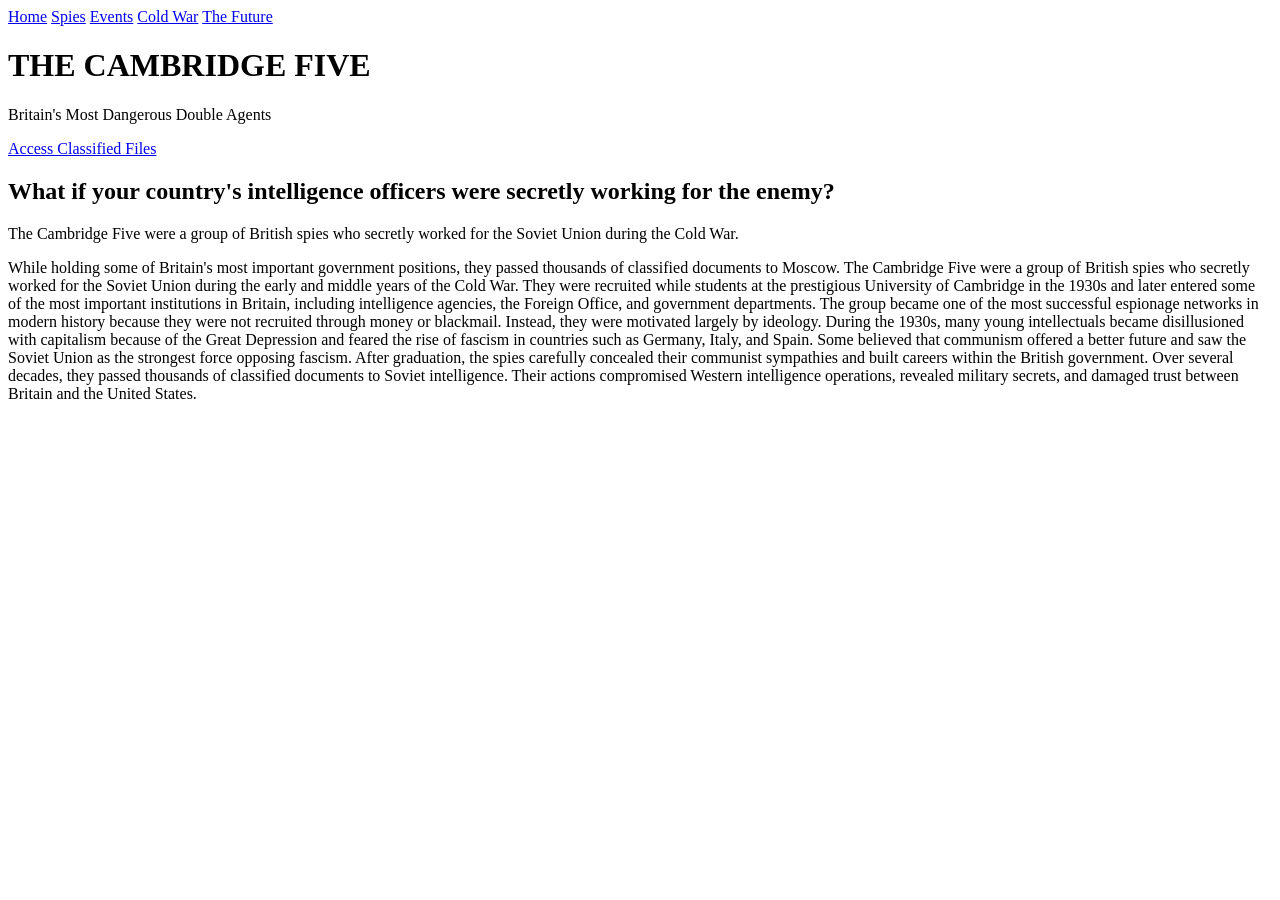
==== index.html @ 772b4c32 "Add files via upload" ====
<!DOCTYPE html>
<html>
<head>
<title>The Cambridge Five</title>
<link rel="stylesheet" href="css/style.css">
</head>

<body>

<nav>
    <a href="index.html">Home</a>
    <a href="spies.html">Spies</a>
    <a href="timeline.html">Events</a>
    <a href="coldwar.html">Cold War</a>
    <a href="today.html">The Future</a>
</nav>

<header>

<h1>THE CAMBRIDGE FIVE</h1>

<p>
Britain's Most Dangerous Double Agents
</p>

<a class="button" href="spies.html">
Access Classified Files
</a>

</header>

<section>

<h2>What if your country's intelligence officers were secretly working for the enemy?</h2>

<p>
The Cambridge Five were a group of British spies who secretly worked
for the Soviet Union during the Cold War.
</p>

<p>
While holding some of Britain's most important government positions,
they passed thousands of classified documents to Moscow.

The Cambridge Five were a group of British spies who secretly worked for the Soviet Union during the early and middle years of the Cold War. They were recruited while students at the prestigious University of Cambridge in the 1930s and later entered some of the most important institutions in Britain, including intelligence agencies, the Foreign Office, and government departments.

The group became one of the most successful espionage networks in modern history because they were not recruited through money or blackmail. Instead, they were motivated largely by ideology. During the 1930s, many young intellectuals became disillusioned with capitalism because of the Great Depression and feared the rise of fascism in countries such as Germany, Italy, and Spain. Some believed that communism offered a better future and saw the Soviet Union as the strongest force opposing fascism.

After graduation, the spies carefully concealed their communist sympathies and built careers within the British government. Over several decades, they passed thousands of classified documents to Soviet intelligence. Their actions compromised Western intelligence operations, revealed military secrets, and damaged trust between Britain and the United States.
</p>

</section>

</body>
</html>
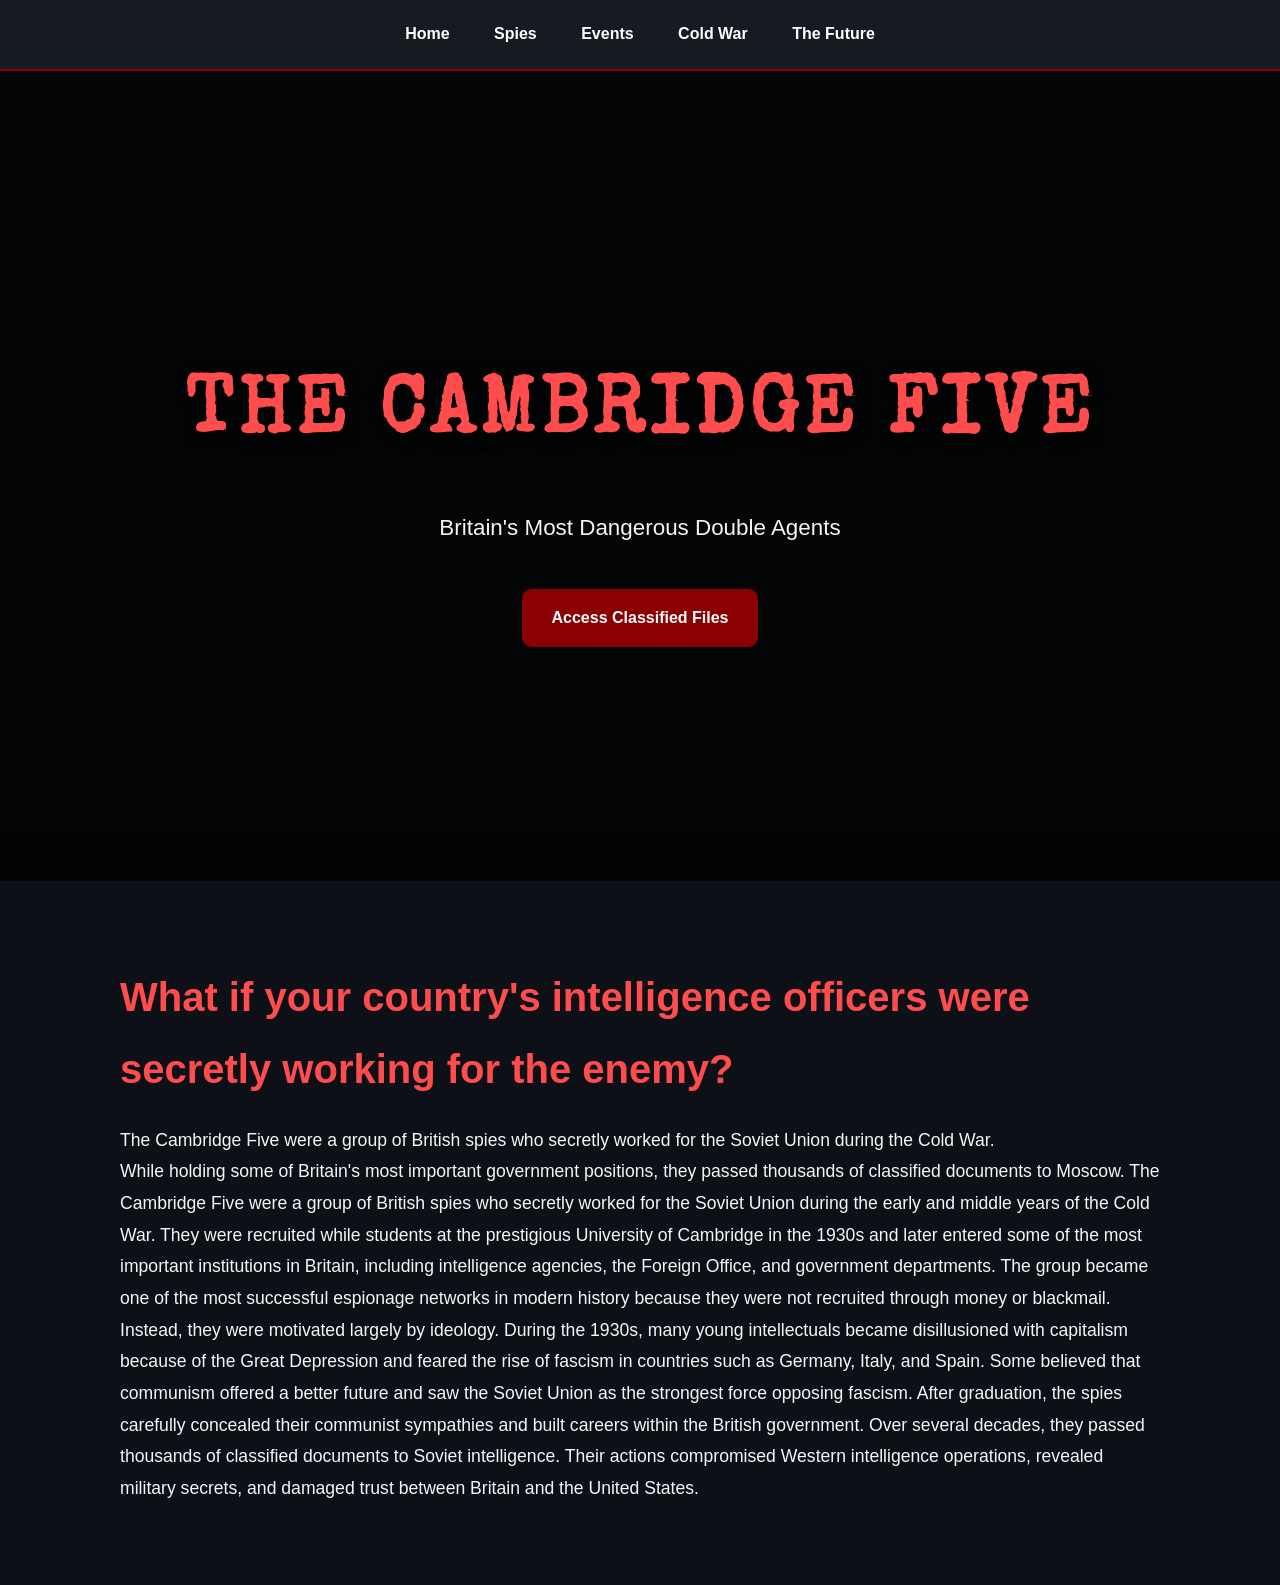
==== commit 26f5ef6c: "Update index.html" ====
--- a/index.html
+++ b/index.html
@@ -2,7 +2,7 @@
 <html>
 <head>
 <title>The Cambridge Five</title>
-<link rel="stylesheet" href="css/style.css">
+<link rel="stylesheet" href="style.css">
 </head>
 
 <body>
@@ -52,4 +52,4 @@
 </section>
 
 </body>
-</html>+</html>
--- a/style.css
+++ b/style.css
@@ -0,0 +1,223 @@
+@import url('https://fonts.googleapis.com/css2?family=Special+Elite&family=Montserrat:wght@300;400;600;700&display=swap');
+
+*{
+    margin:0;
+    padding:0;
+    box-sizing:border-box;
+}
+
+body{
+    background:#0d1117;
+    color:#f5f5f5;
+    font-family:'Montserrat',sans-serif;
+    line-height:1.8;
+}
+
+/* Navigation */
+
+nav{
+    background:#161b22;
+    padding:20px;
+    text-align:center;
+    border-bottom:2px solid #8b0000;
+    position:sticky;
+    top:0;
+    z-index:1000;
+}
+
+nav a{
+    color:white;
+    text-decoration:none;
+    margin:0 20px;
+    font-weight:600;
+    transition:0.3s;
+}
+
+nav a:hover{
+    color:#ff4d4d;
+}
+
+/* Hero Section */
+
+header{
+    min-height:90vh;
+    display:flex;
+    flex-direction:column;
+    justify-content:center;
+    align-items:center;
+    text-align:center;
+    padding:40px;
+    background:
+    linear-gradient(
+        rgba(0,0,0,.7),
+        rgba(0,0,0,.8)
+    ),
+    url("https://images.unsplash.com/photo-1520607162513-77705c0f0d4a");
+    background-size:cover;
+    background-position:center;
+}
+
+header h1{
+    font-size:5rem;
+    font-family:'Special Elite',cursive;
+    color:#ff4d4d;
+    letter-spacing:5px;
+    margin-bottom:20px;
+    text-shadow:3px 3px 15px black;
+}
+
+header p{
+    font-size:1.4rem;
+    max-width:800px;
+    margin-bottom:40px;
+}
+
+/* Buttons */
+
+.button{
+    background:#8b0000;
+    color:white;
+    text-decoration:none;
+    padding:15px 30px;
+    border-radius:10px;
+    font-weight:700;
+    transition:.3s;
+}
+
+.button:hover{
+    background:#cc0000;
+    transform:translateY(-3px);
+}
+
+/* General Sections */
+
+section{
+    max-width:1100px;
+    margin:auto;
+    padding:80px 30px;
+}
+
+section h2{
+    font-size:2.5rem;
+    margin-bottom:20px;
+    color:#ff4d4d;
+}
+
+section p{
+    font-size:1.1rem;
+}
+
+/* Spy Cards */
+
+.card{
+    background:#161b22;
+    margin:30px auto;
+    max-width:900px;
+    padding:30px;
+    border-left:8px solid #ff4d4d;
+    border-radius:15px;
+    box-shadow:0 10px 30px rgba(0,0,0,.4);
+    transition:.3s;
+}
+
+.card:hover{
+    transform:translateY(-6px);
+}
+
+.card h2{
+    color:#ff4d4d;
+    margin-bottom:10px;
+}
+
+.card p{
+    color:#d8d8d8;
+}
+
+/* Timeline */
+
+.timeline{
+    max-width:900px;
+    margin:auto;
+    list-style:none;
+}
+
+.timeline li{
+    background:#161b22;
+    margin:25px 0;
+    padding:25px;
+    border-radius:15px;
+    border-left:6px solid #ff4d4d;
+    box-shadow:0 8px 20px rgba(0,0,0,.4);
+}
+
+/* Tables */
+
+table{
+    width:90%;
+    margin:auto;
+    border-collapse:collapse;
+}
+
+th{
+    background:#8b0000;
+    color:white;
+    padding:15px;
+}
+
+td{
+    padding:15px;
+    background:#161b22;
+    border:1px solid #333;
+}
+
+/* Quiz Buttons */
+
+button{
+    background:#8b0000;
+    color:white;
+    border:none;
+    padding:15px 25px;
+    margin:10px;
+    border-radius:10px;
+    cursor:pointer;
+    font-size:1rem;
+    transition:.3s;
+}
+
+button:hover{
+    background:#cc0000;
+}
+
+/* Headings */
+
+h1{
+    text-align:center;
+    margin-top:40px;
+    margin-bottom:30px;
+    color:#ff4d4d;
+    font-family:'Special Elite',cursive;
+}
+
+/* Secret Stamp */
+
+.stamp{
+    display:inline-block;
+    padding:10px 20px;
+    border:4px solid red;
+    color:red;
+    font-weight:bold;
+    font-size:2rem;
+    transform:rotate(-12deg);
+    margin:20px;
+    font-family:'Special Elite',cursive;
+}
+
+/* Footer */
+
+footer{
+    text-align:center;
+    padding:40px;
+    background:#161b22;
+    margin-top:80px;
+    border-top:2px solid #8b0000;
+}
